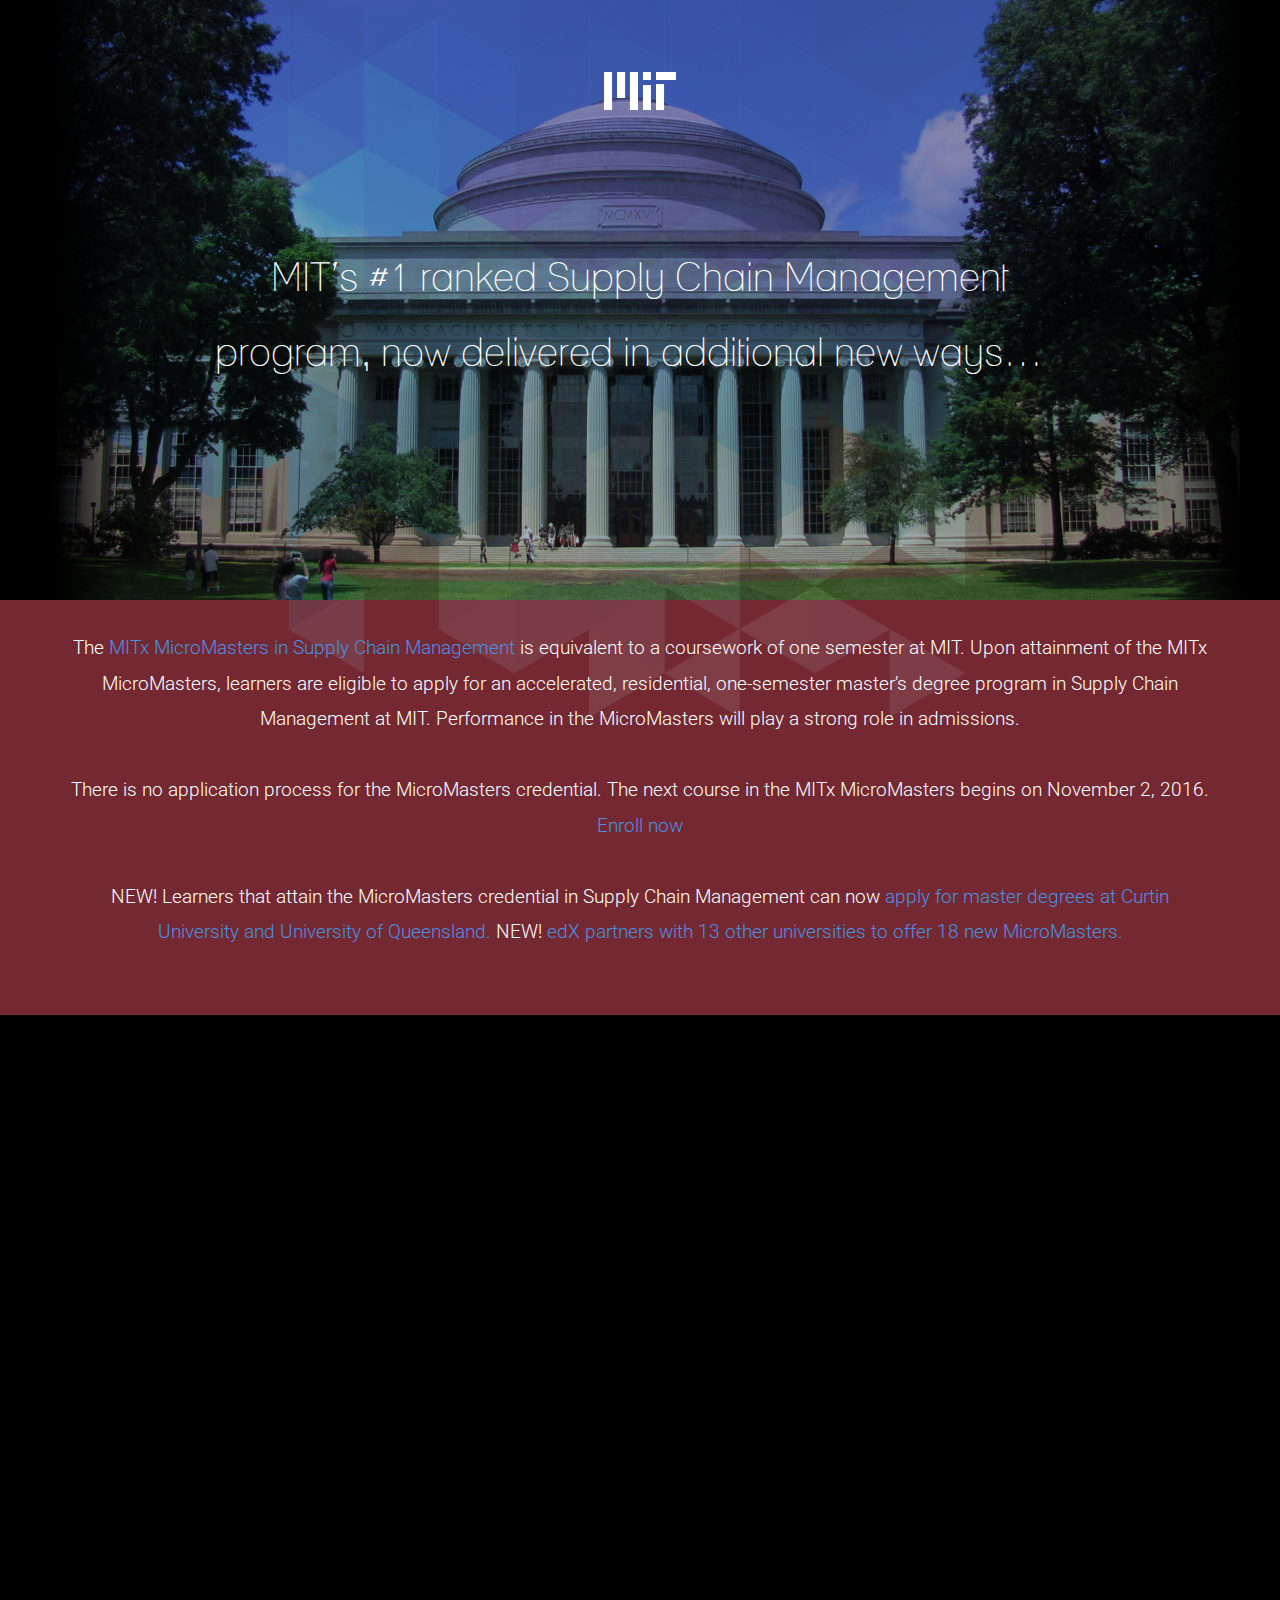
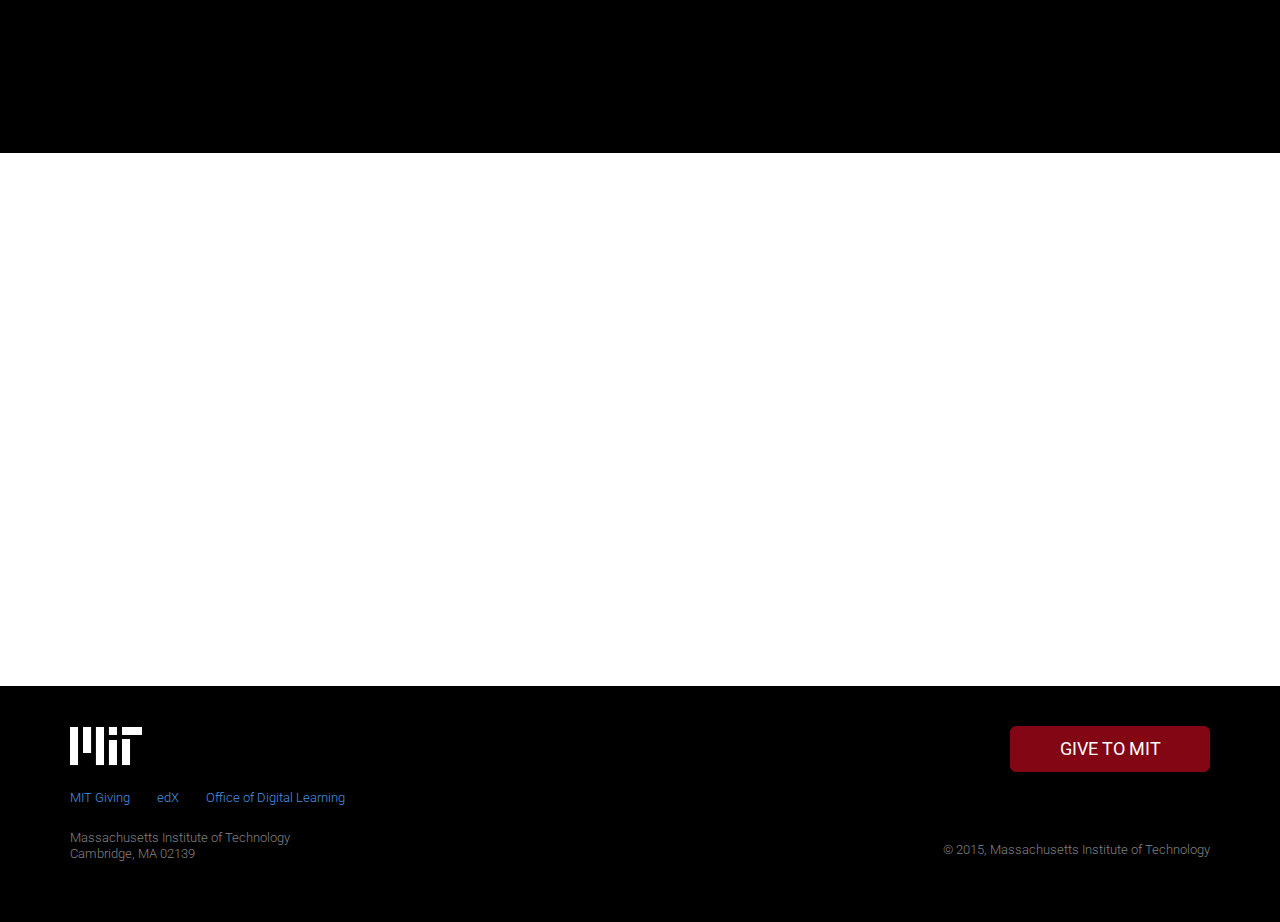
==== index.html @ 5c917008 "update hero text" ====
<!doctype html>
<html lang="en">
<head>
    <meta charset="UTF-8">
    <meta name="description" content="">
    <meta name="keywords" content="">
    <meta name="author" content="">
    <meta name="viewport" content="width=device-width, initial-scale=1, maximum-scale=1">
    <meta name="google-site-verification" content="" />
    <title>MITx MicroMasters Credential</title>
    <link rel="icon" href="images/favicon.ico">
    <link rel="stylesheet" href="css/bootstrap.min.css">
    <link rel="stylesheet" href="assets/elegant-icons/style.css">
    <link rel="stylesheet" href="assets/app-icons/styles.css">
    <!--[if lte IE 7]><script src="lte-ie7.js"></script><![endif]-->
    <link href='http://fonts.googleapis.com/css?family=Roboto:100,300,100italic,400,300italic' rel='stylesheet' type='text/css'>
    <link rel="stylesheet" href="css/animate.min.css">
    <link rel="stylesheet" href="css/styles.css">
    <link rel="stylesheet" href="css/responsive.css">
    <!--[if lt IE 9]>
    <script src="js/html5shiv.js"></script>
    <script src="js/respond.min.js"></script>
    <![endif]-->
    <!-- JQUERY -->
    <script src="http://ajax.googleapis.com/ajax/libs/jquery/1.9.1/jquery.min.js"></script>

    <!-- google analytics -->
    <script>
        (function(i,s,o,g,r,a,m){i['GoogleAnalyticsObject']=r;i[r]=i[r]||function(){
            (i[r].q=i[r].q||[]).push(arguments)},i[r].l=1*new Date();a=s.createElement(o),
                m=s.getElementsByTagName(o)[0];a.async=1;a.src=g;m.parentNode.insertBefore(a,m)
        })(window,document,'script','//www.google-analytics.com/analytics.js','ga');

        ga('create', 'UA-5145472-10', 'auto');
        ga('send', 'pageview');

    </script>

</head>
<body>
<header class="header" data-stellar-background-ratio="0.0" id="home-header">

    <div class="navbar">
        <!--  navbar-fixed-top sticky-navigation -->
        <div class="container">
            <div class="navbar-header">

                <span class="navbar-brand wow fadeIn animated"><img src="images/logo-mit-white.png" alt=""></span>
            </div>

        </div>
    </div>
    <div class="container">
        <div class="row home-contents">
            <div class="col-md-12 col-sm-12">
                <div class="intro-section">
                    <h1 class="intro wow fadeIn animated">MIT’s #1 ranked Supply Chain Management program, now delivered in additional new ways… </h1>

                </div>
            </div>

        </div>

    </div>
</header>
<section class="features sub-text">
    <div class="container">
        <div class="section-header wow fadeIn animated" data-wow-offset="120" data-wow-duration="2.5s">

            <div class="section-description">
                The <a href="https://www.edx.org/micromasters/mitx-supply-chain-management?utm_campaign=mitx&utm_medium=referral&urm_content=mmweb-scm">MITx MicroMasters in Supply Chain Management</a>
                is equivalent to a coursework of one semester at MIT.
                Upon attainment of the MITx MicroMasters, learners are eligible to apply for an accelerated, residential,
                one-semester master’s degree program in Supply Chain Management at MIT. Performance in the MicroMasters
                will play a strong role in admissions.
                <br/> <br/>

                There is no application process for the MicroMasters credential. The next course in the MITx 
                MicroMasters begins on November 2, 2016.
                <a href="https://www.edx.org/course/supply-chain-analytics-mitx-ctl-sc0x?utm_campaign=mitx&utm_medium=partner-marketing&utm_source=referral&utm_content=mmweb-mm-scm">Enroll now</a>
                <br/> <br/>

                NEW! Learners that attain the MicroMasters credential in Supply Chain Management can now 
                <a href="">apply for master degrees at Curtin University and University of Queensland.</a>				

                NEW! <a href="https://www.edx.org/micromasters?utm_campaign=mitx&utm_medium=partner-marketing&utm_source=referral&utm_content=mmweb-mm-scm">edX partners with 13 other universities to offer 18 new MicroMasters.</a>		

              <br/><br/>

           </div>
        </div>

    </div>
</section>

<section class="section-videos">
    <div class="container">
        <div class="section-header wow fadeIn animated" data-wow-offset="120" data-wow-duration="2.5s">

          <div class="row">
              <div class="col-md-6">
                <iframe width="560" height="315" src="https://www.youtube.com/embed/Ars97dAaz4c?rel=0" frameborder="0" allowfullscreen></iframe>
              </div>
              <div class="col-md-6">
                <iframe width="560" height="315" src="https://www.youtube.com/embed/6KONgY0OcTg?rel=0" frameborder="0" allowfullscreen></iframe>
              </div>
            </div>
            <div class="row">
              <div class="col-md-6">
                <iframe width="560" height="315" src="https://www.youtube.com/embed/VGdF6yPPrI8?rel=0" frameborder="0" allowfullscreen></iframe>
              </div>
              <div class="col-md-6">
                <iframe width="560" height="315" src="https://www.youtube.com/embed/sttL4FOtNIo?rel=0" frameborder="0" allowfullscreen></iframe>
              </div>
            </div>
        </div>

    </div>
</section>

<section class="features signup-form" id="features">
    <div class="container">
        <div class="section-header wow fadeIn animated" data-wow-offset="120" data-wow-duration="2.5s">
            <h2 class="dark-text">Interested?</h2>
        </div>
        <div class="row">
            <div class="col-md-6 wow fadeIn animated text-left" data-wow-offset="10" data-wow-duration="1.5s">
                <form class="form-horizontal subscription-form mailchimp">

                    <!-- SUBSCRIPTION SUCCESSFUL OR ERROR MESSAGES -->
                    <h4 class="col-sm-offset-4 subscription-success"></h4>
                    <h4 class="col-sm-offset-4 subscription-error"></h4>

                    <div class="form-group">
                        <label class="col-sm-4 control-label">Name</label>
                        <div class="col-sm-8">
                            <input type="text" class="form-control" id="inputname" name="FNAME">
                        </div>
                    </div>
                    <div class="form-group">
                        <label class="col-sm-4 control-label">Email</label>
                        <div class="col-sm-8">
                            <input type="email" class="form-control" id="inputEmail3" placeholder="">
                        </div>
                    </div>
                    <div class="form-group">
                        <label class="col-sm-4 control-label">Tell us more...</label>
                        <div class="col-sm-8">
                            <div class="radio">
                                <label><input type="radio" name="MMERGE2" value="I am an interested learner" id="learner">
                                    I am an interested learner
                                </label>
                            </div>
                            <div class="radio">
                                <label><input type="radio" name="MMERGE2" value="I represent an interested corporation" id="corporation">
                                    I represent an interested corporation
                                </label>
                            </div>

                            <div class="radio">
                                <label>
                                    <input type="radio" name="MMERGE2" value="I represent an interested university or educational institution" id="university">
                                    I represent an interested university or educational institution
                                </label>
                            </div>
                            <div class="radio">
                                <label>
                                    <input type="radio" name="MMERGE2" value="Other" id="other">
                                    Other
                                </label>
                            </div>

                        </div>
                    </div>


                    <div class="form-group" id="mce-MMERGE4">
                        <label for="inputname" class="col-sm-4 control-label">Comments</label>
                        <div class="col-sm-8">
                            <textarea  class="form-control" name="MMERGE4"  placeholder=""></textarea>
                        </div>
                    </div>

                    <div class="form-group" id="mce-MMERGE3">
                        <label for="inputname" class="col-sm-4 control-label">Institution name</label>
                        <div class="col-sm-8">
                            <input type="text" class="form-control" name="MMERGE3"  placeholder="">
                        </div>
                    </div>




                    <div class="form-group">
                        <div class="col-sm-offset-4 col-sm-8 text-left">
                            <button type="submit" class="btn btn-lg btn-primary">Submit</button>
                        </div>
                    </div>


                </form>


            </div>
            <div class="col-sm-offset-2 col-md-4 left-align wow fadeIn animated text-left" data-wow-offset="10" data-wow-duration="1.5s">

                <p><strong>Questions?</strong><br>
                    Visit our <a href=" http://news.mit.edu/2015/faqs-mit-new-path-masters-degree-micromasters-1007">FAQs</a> to learn more about this program. <br/>
                    If you need additional information, please email <a href="mailto:micromasters-info@mit.edu">micromasters-info@mit.edu</a> <br>or
                    <!-- <a href="https://groups.google.com/forum/#!forum/mit-micromasters" target="_blank">join our forum</a>. -->
                    <a href="https://twitter.com/intent/tweet?button_hashtag=MITLearn" class="twitter-hashtag-button">Tweet #MITLearn</a>
                    <script>!function(d,s,id){var js,fjs=d.getElementsByTagName(s)[0],p=/^http:/.test(d.location)?'http':'https';if(!d.getElementById(id)){js=d.createElement(s);js.id=id;js.src=p+'://platform.twitter.com/widgets.js';fjs.parentNode.insertBefore(js,fjs);}}(document, 'script', 'twitter-wjs');</script>
                </p>

            </div>
        </div>

    </div>
</section>

<footer>
    <div class="container">
        <div class="row">
            <div class="col-md-8"><img src="images/logo-mit-white.png" alt="">
                <div class="footer-links"><a href="https://giving.mit.edu/explore/campus-student-life/digital-learning" target="_blank">MIT Giving</a> <a href="https://www.edx.org/" target="_blank">edX</a> <a href="https://odl.mit.edu/" target="_blank">Office of Digital Learning</a>
                </div>
                <div class="footer-address">
                    Massachusetts Institute of Technology<br> Cambridge, MA 02139
                </div>
            </div>
            <div class="col-md-4 text-right">
                <div class="footer-cta"><a href="https://giving.mit.edu/explore/campus-student-life/digital-learning" target="_blank" class="btn btn-lg btn-primary">GIVE TO MIT</a></div>
                <div class="footer-copy">&copy; 2015, Massachusetts Institute of Technology</div> </div>
        </div>
    </div>
</footer>
<script src="js/bootstrap.min.js"></script>
<script src="js/wow.min.js"></script>
<script src="js/retina.min.js"></script>
<script src="js/jquery.nav.js"></script>
<script src="js/jquery.ajaxchimp.min.js"></script>
<script src="js/custom.js"></script>
</body>
</html>
---- assets/elegant-icons/style.css ----
@font-face {
	font-family: 'ElegantIcons';
	src:url('fonts/ElegantIcons.eot');
	src:url('fonts/ElegantIcons.eot?#iefix') format('embedded-opentype'),
		url('fonts/ElegantIcons.ttf') format('truetype'),
		url('fonts/ElegantIcons.svg#ElegantIcons') format('svg'),
		url('fonts/ElegantIcons.woff') format('woff');
	font-weight: normal;
	font-style: normal;
}

@media screen and (-webkit-min-device-pixel-ratio:0) {
@font-face {
font-family: 'ElegantIcons';
src: url('fonts/ElegantIcons.svg#ElegantIcons') format('svg');

}
}

/* Use the following CSS code if you want to use data attributes for inserting your icons */
[data-icon]:before {
	font-family: 'ElegantIcons';
	content: attr(data-icon);
	speak: none;
	font-weight: normal;
	font-variant: normal;
	text-transform: none;
	line-height: 1;
	-webkit-font-smoothing: antialiased;
	-moz-osx-font-smoothing: grayscale;
}

/* Use the following CSS code if you want to have a class per icon */
/*
Instead of a list of all class selectors,
you can use the generic selector below, but it's slower:
[class*="your-class-prefix"] {
*/
.arrow_up, .arrow_down, .arrow_left, .arrow_right, .arrow_left-up, .arrow_right-up, .arrow_right-down, .arrow_left-down, .arrow-up-down, .arrow_up-down_alt, .arrow_left-right_alt, .arrow_left-right, .arrow_expand_alt2, .arrow_expand_alt, .arrow_condense, .arrow_expand, .arrow_move, .arrow_carrot-up, .arrow_carrot-down, .arrow_carrot-left, .arrow_carrot-right, .arrow_carrot-2up, .arrow_carrot-2down, .arrow_carrot-2left, .arrow_carrot-2right, .arrow_carrot-up_alt2, .arrow_carrot-down_alt2, .arrow_carrot-left_alt2, .arrow_carrot-right_alt2, .arrow_carrot-2up_alt2, .arrow_carrot-2down_alt2, .arrow_carrot-2left_alt2, .arrow_carrot-2right_alt2, .arrow_triangle-up, .arrow_triangle-down, .arrow_triangle-left, .arrow_triangle-right, .arrow_triangle-up_alt2, .arrow_triangle-down_alt2, .arrow_triangle-left_alt2, .arrow_triangle-right_alt2, .arrow_back, .icon_minus-06, .icon_plus, .icon_close, .icon_check, .icon_minus_alt2, .icon_plus_alt2, .icon_close_alt2, .icon_check_alt2, .icon_zoom-out_alt, .icon_zoom-in_alt, .icon_search, .icon_box-empty, .icon_box-selected, .icon_minus-box, .icon_plus-box, .icon_box-checked, .icon_circle-empty, .icon_circle-slelected, .icon_stop_alt2, .icon_stop, .icon_pause_alt2, .icon_pause, .icon_menu, .icon_menu-square_alt2, .icon_menu-circle_alt2, .icon_ul, .icon_ol, .icon_adjust-horiz, .icon_adjust-vert, .icon_document_alt, .icon_documents_alt, .icon_pencil, .icon_pencil-edit_alt, .icon_pencil-edit, .icon_folder-alt, .icon_folder-open_alt, .icon_folder-add_alt, .icon_info_alt, .icon_error-oct_alt, .icon_error-circle_alt, .icon_error-triangle_alt, .icon_question_alt2, .icon_question, .icon_comment_alt, .icon_chat_alt, .icon_vol-mute_alt, .icon_volume-low_alt, .icon_volume-high_alt, .icon_quotations, .icon_quotations_alt2, .icon_clock_alt, .icon_lock_alt, .icon_lock-open_alt, .icon_key_alt, .icon_cloud_alt, .icon_cloud-upload_alt, .icon_cloud-download_alt, .icon_image, .icon_images, .icon_lightbulb_alt, .icon_gift_alt, .icon_house_alt, .icon_genius, .icon_mobile, .icon_tablet, .icon_laptop, .icon_desktop, .icon_camera_alt, .icon_mail_alt, .icon_cone_alt, .icon_ribbon_alt, .icon_bag_alt, .icon_creditcard, .icon_cart_alt, .icon_paperclip, .icon_tag_alt, .icon_tags_alt, .icon_trash_alt, .icon_cursor_alt, .icon_mic_alt, .icon_compass_alt, .icon_pin_alt, .icon_pushpin_alt, .icon_map_alt, .icon_drawer_alt, .icon_toolbox_alt, .icon_book_alt, .icon_calendar, .icon_film, .icon_table, .icon_contacts_alt, .icon_headphones, .icon_lifesaver, .icon_piechart, .icon_refresh, .icon_link_alt, .icon_link, .icon_loading, .icon_blocked, .icon_archive_alt, .icon_heart_alt, .icon_star_alt, .icon_star-half_alt, .icon_star, .icon_star-half, .icon_tools, .icon_tool, .icon_cog, .icon_cogs, .arrow_up_alt, .arrow_down_alt, .arrow_left_alt, .arrow_right_alt, .arrow_left-up_alt, .arrow_right-up_alt, .arrow_right-down_alt, .arrow_left-down_alt, .arrow_condense_alt, .arrow_expand_alt3, .arrow_carrot_up_alt, .arrow_carrot-down_alt, .arrow_carrot-left_alt, .arrow_carrot-right_alt, .arrow_carrot-2up_alt, .arrow_carrot-2dwnn_alt, .arrow_carrot-2left_alt, .arrow_carrot-2right_alt, .arrow_triangle-up_alt, .arrow_triangle-down_alt, .arrow_triangle-left_alt, .arrow_triangle-right_alt, .icon_minus_alt, .icon_plus_alt, .icon_close_alt, .icon_check_alt, .icon_zoom-out, .icon_zoom-in, .icon_stop_alt, .icon_menu-square_alt, .icon_menu-circle_alt, .icon_document, .icon_documents, .icon_pencil_alt, .icon_folder, .icon_folder-open, .icon_folder-add, .icon_folder_upload, .icon_folder_download, .icon_info, .icon_error-circle, .icon_error-oct, .icon_error-triangle, .icon_question_alt, .icon_comment, .icon_chat, .icon_vol-mute, .icon_volume-low, .icon_volume-high, .icon_quotations_alt, .icon_clock, .icon_lock, .icon_lock-open, .icon_key, .icon_cloud, .icon_cloud-upload, .icon_cloud-download, .icon_lightbulb, .icon_gift, .icon_house, .icon_camera, .icon_mail, .icon_cone, .icon_ribbon, .icon_bag, .icon_cart, .icon_tag, .icon_tags, .icon_trash, .icon_cursor, .icon_mic, .icon_compass, .icon_pin, .icon_pushpin, .icon_map, .icon_drawer, .icon_toolbox, .icon_book, .icon_contacts, .icon_archive, .icon_heart, .icon_profile, .icon_group, .icon_grid-2x2, .icon_grid-3x3, .icon_music, .icon_pause_alt, .icon_phone, .icon_upload, .icon_download, .social_facebook, .social_twitter, .social_pinterest, .social_googleplus, .social_tumblr, .social_tumbleupon, .social_wordpress, .social_instagram, .social_dribbble, .social_vimeo, .social_linkedin, .social_rss, .social_deviantart, .social_share, .social_myspace, .social_skype, .social_youtube, .social_picassa, .social_googledrive, .social_flickr, .social_blogger, .social_spotify, .social_delicious, .social_facebook_circle, .social_twitter_circle, .social_pinterest_circle, .social_googleplus_circle, .social_tumblr_circle, .social_stumbleupon_circle, .social_wordpress_circle, .social_instagram_circle, .social_dribbble_circle, .social_vimeo_circle, .social_linkedin_circle, .social_rss_circle, .social_deviantart_circle, .social_share_circle, .social_myspace_circle, .social_skype_circle, .social_youtube_circle, .social_picassa_circle, .social_googledrive_alt2, .social_flickr_circle, .social_blogger_circle, .social_spotify_circle, .social_delicious_circle, .social_facebook_square, .social_twitter_square, .social_pinterest_square, .social_googleplus_square, .social_tumblr_square, .social_stumbleupon_square, .social_wordpress_square, .social_instagram_square, .social_dribbble_square, .social_vimeo_square, .social_linkedin_square, .social_rss_square, .social_deviantart_square, .social_share_square, .social_myspace_square, .social_skype_square, .social_youtube_square, .social_picassa_square, .social_googledrive_square, .social_flickr_square, .social_blogger_square, .social_spotify_square, .social_delicious_square, .icon_printer, .icon_calulator, .icon_building, .icon_floppy, .icon_drive, .icon_search-2, .icon_id, .icon_id-2, .icon_puzzle, .icon_like, .icon_dislike, .icon_mug, .icon_currency, .icon_wallet, .icon_pens, .icon_easel, .icon_flowchart, .icon_datareport, .icon_briefcase, .icon_shield, .icon_percent, .icon_globe, .icon_globe-2, .icon_target, .icon_hourglass, .icon_balance, .icon_rook, .icon_printer-alt, .icon_calculator_alt, .icon_building_alt, .icon_floppy_alt, .icon_drive_alt, .icon_search_alt, .icon_id_alt, .icon_id-2_alt, .icon_puzzle_alt, .icon_like_alt, .icon_dislike_alt, .icon_mug_alt, .icon_currency_alt, .icon_wallet_alt, .icon_pens_alt, .icon_easel_alt, .icon_flowchart_alt, .icon_datareport_alt, .icon_briefcase_alt, .icon_shield_alt, .icon_percent_alt, .icon_globe_alt, .icon_clipboard {
	font-family: 'ElegantIcons';
	speak: none;
	font-style: normal;
	font-weight: normal;
	font-variant: normal;
	text-transform: none;
	line-height: 1;
	-webkit-font-smoothing: antialiased;
}
.arrow_up:before {
	content: "\21";
}
.arrow_down:before {
	content: "\22";
}
.arrow_left:before {
	content: "\23";
}
.arrow_right:before {
	content: "\24";
}
.arrow_left-up:before {
	content: "\25";
}
.arrow_right-up:before {
	content: "\26";
}
.arrow_right-down:before {
	content: "\27";
}
.arrow_left-down:before {
	content: "\28";
}
.arrow-up-down:before {
	content: "\29";
}
.arrow_up-down_alt:before {
	content: "\2a";
}
.arrow_left-right_alt:before {
	content: "\2b";
}
.arrow_left-right:before {
	content: "\2c";
}
.arrow_expand_alt2:before {
	content: "\2d";
}
.arrow_expand_alt:before {
	content: "\2e";
}
.arrow_condense:before {
	content: "\2f";
}
.arrow_expand:before {
	content: "\30";
}
.arrow_move:before {
	content: "\31";
}
.arrow_carrot-up:before {
	content: "\32";
}
.arrow_carrot-down:before {
	content: "\33";
}
.arrow_carrot-left:before {
	content: "\34";
}
.arrow_carrot-right:before {
	content: "\35";
}
.arrow_carrot-2up:before {
	content: "\36";
}
.arrow_carrot-2down:before {
	content: "\37";
}
.arrow_carrot-2left:before {
	content: "\38";
}
.arrow_carrot-2right:before {
	content: "\39";
}
.arrow_carrot-up_alt2:before {
	content: "\3a";
}
.arrow_carrot-down_alt2:before {
	content: "\3b";
}
.arrow_carrot-left_alt2:before {
	content: "\3c";
}
.arrow_carrot-right_alt2:before {
	content: "\3d";
}
.arrow_carrot-2up_alt2:before {
	content: "\3e";
}
.arrow_carrot-2down_alt2:before {
	content: "\3f";
}
.arrow_carrot-2left_alt2:before {
	content: "\40";
}
.arrow_carrot-2right_alt2:before {
	content: "\41";
}
.arrow_triangle-up:before {
	content: "\42";
}
.arrow_triangle-down:before {
	content: "\43";
}
.arrow_triangle-left:before {
	content: "\44";
}
.arrow_triangle-right:before {
	content: "\45";
}
.arrow_triangle-up_alt2:before {
	content: "\46";
}
.arrow_triangle-down_alt2:before {
	content: "\47";
}
.arrow_triangle-left_alt2:before {
	content: "\48";
}
.arrow_triangle-right_alt2:before {
	content: "\49";
}
.arrow_back:before {
	content: "\4a";
}
.icon_minus-06:before {
	content: "\4b";
}
.icon_plus:before {
	content: "\4c";
}
.icon_close:before {
	content: "\4d";
}
.icon_check:before {
	content: "\4e";
}
.icon_minus_alt2:before {
	content: "\4f";
}
.icon_plus_alt2:before {
	content: "\50";
}
.icon_close_alt2:before {
	content: "\51";
}
.icon_check_alt2:before {
	content: "\52";
}
.icon_zoom-out_alt:before {
	content: "\53";
}
.icon_zoom-in_alt:before {
	content: "\54";
}
.icon_search:before {
	content: "\55";
}
.icon_box-empty:before {
	content: "\56";
}
.icon_box-selected:before {
	content: "\57";
}
.icon_minus-box:before {
	content: "\58";
}
.icon_plus-box:before {
	content: "\59";
}
.icon_box-checked:before {
	content: "\5a";
}
.icon_circle-empty:before {
	content: "\5b";
}
.icon_circle-slelected:before {
	content: "\5c";
}
.icon_stop_alt2:before {
	content: "\5d";
}
.icon_stop:before {
	content: "\5e";
}
.icon_pause_alt2:before {
	content: "\5f";
}
.icon_pause:before {
	content: "\60";
}
.icon_menu:before {
	content: "\61";
}
.icon_menu-square_alt2:before {
	content: "\62";
}
.icon_menu-circle_alt2:before {
	content: "\63";
}
.icon_ul:before {
	content: "\64";
}
.icon_ol:before {
	content: "\65";
}
.icon_adjust-horiz:before {
	content: "\66";
}
.icon_adjust-vert:before {
	content: "\67";
}
.icon_document_alt:before {
	content: "\68";
}
.icon_documents_alt:before {
	content: "\69";
}
.icon_pencil:before {
	content: "\6a";
}
.icon_pencil-edit_alt:before {
	content: "\6b";
}
.icon_pencil-edit:before {
	content: "\6c";
}
.icon_folder-alt:before {
	content: "\6d";
}
.icon_folder-open_alt:before {
	content: "\6e";
}
.icon_folder-add_alt:before {
	content: "\6f";
}
.icon_info_alt:before {
	content: "\70";
}
.icon_error-oct_alt:before {
	content: "\71";
}
.icon_error-circle_alt:before {
	content: "\72";
}
.icon_error-triangle_alt:before {
	content: "\73";
}
.icon_question_alt2:before {
	content: "\74";
}
.icon_question:before {
	content: "\75";
}
.icon_comment_alt:before {
	content: "\76";
}
.icon_chat_alt:before {
	content: "\77";
}
.icon_vol-mute_alt:before {
	content: "\78";
}
.icon_volume-low_alt:before {
	content: "\79";
}
.icon_volume-high_alt:before {
	content: "\7a";
}
.icon_quotations:before {
	content: "\7b";
}
.icon_quotations_alt2:before {
	content: "\7c";
}
.icon_clock_alt:before {
	content: "\7d";
}
.icon_lock_alt:before {
	content: "\7e";
}
.icon_lock-open_alt:before {
	content: "\e000";
}
.icon_key_alt:before {
	content: "\e001";
}
.icon_cloud_alt:before {
	content: "\e002";
}
.icon_cloud-upload_alt:before {
	content: "\e003";
}
.icon_cloud-download_alt:before {
	content: "\e004";
}
.icon_image:before {
	content: "\e005";
}
.icon_images:before {
	content: "\e006";
}
.icon_lightbulb_alt:before {
	content: "\e007";
}
.icon_gift_alt:before {
	content: "\e008";
}
.icon_house_alt:before {
	content: "\e009";
}
.icon_genius:before {
	content: "\e00a";
}
.icon_mobile:before {
	content: "\e00b";
}
.icon_tablet:before {
	content: "\e00c";
}
.icon_laptop:before {
	content: "\e00d";
}
.icon_desktop:before {
	content: "\e00e";
}
.icon_camera_alt:before {
	content: "\e00f";
}
.icon_mail_alt:before {
	content: "\e010";
}
.icon_cone_alt:before {
	content: "\e011";
}
.icon_ribbon_alt:before {
	content: "\e012";
}
.icon_bag_alt:before {
	content: "\e013";
}
.icon_creditcard:before {
	content: "\e014";
}
.icon_cart_alt:before {
	content: "\e015";
}
.icon_paperclip:before {
	content: "\e016";
}
.icon_tag_alt:before {
	content: "\e017";
}
.icon_tags_alt:before {
	content: "\e018";
}
.icon_trash_alt:before {
	content: "\e019";
}
.icon_cursor_alt:before {
	content: "\e01a";
}
.icon_mic_alt:before {
	content: "\e01b";
}
.icon_compass_alt:before {
	content: "\e01c";
}
.icon_pin_alt:before {
	content: "\e01d";
}
.icon_pushpin_alt:before {
	content: "\e01e";
}
.icon_map_alt:before {
	content: "\e01f";
}
.icon_drawer_alt:before {
	content: "\e020";
}
.icon_toolbox_alt:before {
	content: "\e021";
}
.icon_book_alt:before {
	content: "\e022";
}
.icon_calendar:before {
	content: "\e023";
}
.icon_film:before {
	content: "\e024";
}
.icon_table:before {
	content: "\e025";
}
.icon_contacts_alt:before {
	content: "\e026";
}
.icon_headphones:before {
	content: "\e027";
}
.icon_lifesaver:before {
	content: "\e028";
}
.icon_piechart:before {
	content: "\e029";
}
.icon_refresh:before {
	content: "\e02a";
}
.icon_link_alt:before {
	content: "\e02b";
}
.icon_link:before {
	content: "\e02c";
}
.icon_loading:before {
	content: "\e02d";
}
.icon_blocked:before {
	content: "\e02e";
}
.icon_archive_alt:before {
	content: "\e02f";
}
.icon_heart_alt:before {
	content: "\e030";
}
.icon_star_alt:before {
	content: "\e031";
}
.icon_star-half_alt:before {
	content: "\e032";
}
.icon_star:before {
	content: "\e033";
}
.icon_star-half:before {
	content: "\e034";
}
.icon_tools:before {
	content: "\e035";
}
.icon_tool:before {
	content: "\e036";
}
.icon_cog:before {
	content: "\e037";
}
.icon_cogs:before {
	content: "\e038";
}
.arrow_up_alt:before {
	content: "\e039";
}
.arrow_down_alt:before {
	content: "\e03a";
}
.arrow_left_alt:before {
	content: "\e03b";
}
.arrow_right_alt:before {
	content: "\e03c";
}
.arrow_left-up_alt:before {
	content: "\e03d";
}
.arrow_right-up_alt:before {
	content: "\e03e";
}
.arrow_right-down_alt:before {
	content: "\e03f";
}
.arrow_left-down_alt:before {
	content: "\e040";
}
.arrow_condense_alt:before {
	content: "\e041";
}
.arrow_expand_alt3:before {
	content: "\e042";
}
.arrow_carrot_up_alt:before {
	content: "\e043";
}
.arrow_carrot-down_alt:before {
	content: "\e044";
}
.arrow_carrot-left_alt:before {
	content: "\e045";
}
.arrow_carrot-right_alt:before {
	content: "\e046";
}
.arrow_carrot-2up_alt:before {
	content: "\e047";
}
.arrow_carrot-2dwnn_alt:before {
	content: "\e048";
}
.arrow_carrot-2left_alt:before {
	content: "\e049";
}
.arrow_carrot-2right_alt:before {
	content: "\e04a";
}
.arrow_triangle-up_alt:before {
	content: "\e04b";
}
.arrow_triangle-down_alt:before {
	content: "\e04c";
}
.arrow_triangle-left_alt:before {
	content: "\e04d";
}
.arrow_triangle-right_alt:before {
	content: "\e04e";
}
.icon_minus_alt:before {
	content: "\e04f";
}
.icon_plus_alt:before {
	content: "\e050";
}
.icon_close_alt:before {
	content: "\e051";
}
.icon_check_alt:before {
	content: "\e052";
}
.icon_zoom-out:before {
	content: "\e053";
}
.icon_zoom-in:before {
	content: "\e054";
}
.icon_stop_alt:before {
	content: "\e055";
}
.icon_menu-square_alt:before {
	content: "\e056";
}
.icon_menu-circle_alt:before {
	content: "\e057";
}
.icon_document:before {
	content: "\e058";
}
.icon_documents:before {
	content: "\e059";
}
.icon_pencil_alt:before {
	content: "\e05a";
}
.icon_folder:before {
	content: "\e05b";
}
.icon_folder-open:before {
	content: "\e05c";
}
.icon_folder-add:before {
	content: "\e05d";
}
.icon_folder_upload:before {
	content: "\e05e";
}
.icon_folder_download:before {
	content: "\e05f";
}
.icon_info:before {
	content: "\e060";
}
.icon_error-circle:before {
	content: "\e061";
}
.icon_error-oct:before {
	content: "\e062";
}
.icon_error-triangle:before {
	content: "\e063";
}
.icon_question_alt:before {
	content: "\e064";
}
.icon_comment:before {
	content: "\e065";
}
.icon_chat:before {
	content: "\e066";
}
.icon_vol-mute:before {
	content: "\e067";
}
.icon_volume-low:before {
	content: "\e068";
}
.icon_volume-high:before {
	content: "\e069";
}
.icon_quotations_alt:before {
	content: "\e06a";
}
.icon_clock:before {
	content: "\e06b";
}
.icon_lock:before {
	content: "\e06c";
}
.icon_lock-open:before {
	content: "\e06d";
}
.icon_key:before {
	content: "\e06e";
}
.icon_cloud:before {
	content: "\e06f";
}
.icon_cloud-upload:before {
	content: "\e070";
}
.icon_cloud-download:before {
	content: "\e071";
}
.icon_lightbulb:before {
	content: "\e072";
}
.icon_gift:before {
	content: "\e073";
}
.icon_house:before {
	content: "\e074";
}
.icon_camera:before {
	content: "\e075";
}
.icon_mail:before {
	content: "\e076";
}
.icon_cone:before {
	content: "\e077";
}
.icon_ribbon:before {
	content: "\e078";
}
.icon_bag:before {
	content: "\e079";
}
.icon_cart:before {
	content: "\e07a";
}
.icon_tag:before {
	content: "\e07b";
}
.icon_tags:before {
	content: "\e07c";
}
.icon_trash:before {
	content: "\e07d";
}
.icon_cursor:before {
	content: "\e07e";
}
.icon_mic:before {
	content: "\e07f";
}
.icon_compass:before {
	content: "\e080";
}
.icon_pin:before {
	content: "\e081";
}
.icon_pushpin:before {
	content: "\e082";
}
.icon_map:before {
	content: "\e083";
}
.icon_drawer:before {
	content: "\e084";
}
.icon_toolbox:before {
	content: "\e085";
}
.icon_book:before {
	content: "\e086";
}
.icon_contacts:before {
	content: "\e087";
}
.icon_archive:before {
	content: "\e088";
}
.icon_heart:before {
	content: "\e089";
}
.icon_profile:before {
	content: "\e08a";
}
.icon_group:before {
	content: "\e08b";
}
.icon_grid-2x2:before {
	content: "\e08c";
}
.icon_grid-3x3:before {
	content: "\e08d";
}
.icon_music:before {
	content: "\e08e";
}
.icon_pause_alt:before {
	content: "\e08f";
}
.icon_phone:before {
	content: "\e090";
}
.icon_upload:before {
	content: "\e091";
}
.icon_download:before {
	content: "\e092";
}
.social_facebook:before {
	content: "\e093";
}
.social_twitter:before {
	content: "\e094";
}
.social_pinterest:before {
	content: "\e095";
}
.social_googleplus:before {
	content: "\e096";
}
.social_tumblr:before {
	content: "\e097";
}
.social_tumbleupon:before {
	content: "\e098";
}
.social_wordpress:before {
	content: "\e099";
}
.social_instagram:before {
	content: "\e09a";
}
.social_dribbble:before {
	content: "\e09b";
}
.social_vimeo:before {
	content: "\e09c";
}
.social_linkedin:before {
	content: "\e09d";
}
.social_rss:before {
	content: "\e09e";
}
.social_deviantart:before {
	content: "\e09f";
}
.social_share:before {
	content: "\e0a0";
}
.social_myspace:before {
	content: "\e0a1";
}
.social_skype:before {
	content: "\e0a2";
}
.social_youtube:before {
	content: "\e0a3";
}
.social_picassa:before {
	content: "\e0a4";
}
.social_googledrive:before {
	content: "\e0a5";
}
.social_flickr:before {
	content: "\e0a6";
}
.social_blogger:before {
	content: "\e0a7";
}
.social_spotify:before {
	content: "\e0a8";
}
.social_delicious:before {
	content: "\e0a9";
}
.social_facebook_circle:before {
	content: "\e0aa";
}
.social_twitter_circle:before {
	content: "\e0ab";
}
.social_pinterest_circle:before {
	content: "\e0ac";
}
.social_googleplus_circle:before {
	content: "\e0ad";
}
.social_tumblr_circle:before {
	content: "\e0ae";
}
.social_stumbleupon_circle:before {
	content: "\e0af";
}
.social_wordpress_circle:before {
	content: "\e0b0";
}
.social_instagram_circle:before {
	content: "\e0b1";
}
.social_dribbble_circle:before {
	content: "\e0b2";
}
.social_vimeo_circle:before {
	content: "\e0b3";
}
.social_linkedin_circle:before {
	content: "\e0b4";
}
.social_rss_circle:before {
	content: "\e0b5";
}
.social_deviantart_circle:before {
	content: "\e0b6";
}
.social_share_circle:before {
	content: "\e0b7";
}
.social_myspace_circle:before {
	content: "\e0b8";
}
.social_skype_circle:before {
	content: "\e0b9";
}
.social_youtube_circle:before {
	content: "\e0ba";
}
.social_picassa_circle:before {
	content: "\e0bb";
}
.social_googledrive_alt2:before {
	content: "\e0bc";
}
.social_flickr_circle:before {
	content: "\e0bd";
}
.social_blogger_circle:before {
	content: "\e0be";
}
.social_spotify_circle:before {
	content: "\e0bf";
}
.social_delicious_circle:before {
	content: "\e0c0";
}
.social_facebook_square:before {
	content: "\e0c1";
}
.social_twitter_square:before {
	content: "\e0c2";
}
.social_pinterest_square:before {
	content: "\e0c3";
}
.social_googleplus_square:before {
	content: "\e0c4";
}
.social_tumblr_square:before {
	content: "\e0c5";
}
.social_stumbleupon_square:before {
	content: "\e0c6";
}
.social_wordpress_square:before {
	content: "\e0c7";
}
.social_instagram_square:before {
	content: "\e0c8";
}
.social_dribbble_square:before {
	content: "\e0c9";
}
.social_vimeo_square:before {
	content: "\e0ca";
}
.social_linkedin_square:before {
	content: "\e0cb";
}
.social_rss_square:before {
	content: "\e0cc";
}
.social_deviantart_square:before {
	content: "\e0cd";
}
.social_share_square:before {
	content: "\e0ce";
}
.social_myspace_square:before {
	content: "\e0cf";
}
.social_skype_square:before {
	content: "\e0d0";
}
.social_youtube_square:before {
	content: "\e0d1";
}
.social_picassa_square:before {
	content: "\e0d2";
}
.social_googledrive_square:before {
	content: "\e0d3";
}
.social_flickr_square:before {
	content: "\e0d4";
}
.social_blogger_square:before {
	content: "\e0d5";
}
.social_spotify_square:before {
	content: "\e0d6";
}
.social_delicious_square:before {
	content: "\e0d7";
}
.icon_printer:before {
	content: "\e103";
}
.icon_calulator:before {
	content: "\e0ee";
}
.icon_building:before {
	content: "\e0ef";
}
.icon_floppy:before {
	content: "\e0e8";
}
.icon_drive:before {
	content: "\e0ea";
}
.icon_search-2:before {
	content: "\e101";
}
.icon_id:before {
	content: "\e107";
}
.icon_id-2:before {
	content: "\e108";
}
.icon_puzzle:before {
	content: "\e102";
}
.icon_like:before {
	content: "\e106";
}
.icon_dislike:before {
	content: "\e0eb";
}
.icon_mug:before {
	content: "\e105";
}
.icon_currency:before {
	content: "\e0ed";
}
.icon_wallet:before {
	content: "\e100";
}
.icon_pens:before {
	content: "\e104";
}
.icon_easel:before {
	content: "\e0e9";
}
.icon_flowchart:before {
	content: "\e109";
}
.icon_datareport:before {
	content: "\e0ec";
}
.icon_briefcase:before {
	content: "\e0fe";
}
.icon_shield:before {
	content: "\e0f6";
}
.icon_percent:before {
	content: "\e0fb";
}
.icon_globe:before {
	content: "\e0e2";
}
.icon_globe-2:before {
	content: "\e0e3";
}
.icon_target:before {
	content: "\e0f5";
}
.icon_hourglass:before {
	content: "\e0e1";
}
.icon_balance:before {
	content: "\e0ff";
}
.icon_rook:before {
	content: "\e0f8";
}
.icon_printer-alt:before {
	content: "\e0fa";
}
.icon_calculator_alt:before {
	content: "\e0e7";
}
.icon_building_alt:before {
	content: "\e0fd";
}
.icon_floppy_alt:before {
	content: "\e0e4";
}
.icon_drive_alt:before {
	content: "\e0e5";
}
.icon_search_alt:before {
	content: "\e0f7";
}
.icon_id_alt:before {
	content: "\e0e0";
}
.icon_id-2_alt:before {
	content: "\e0fc";
}
.icon_puzzle_alt:before {
	content: "\e0f9";
}
.icon_like_alt:before {
	content: "\e0dd";
}
.icon_dislike_alt:before {
	content: "\e0f1";
}
.icon_mug_alt:before {
	content: "\e0dc";
}
.icon_currency_alt:before {
	content: "\e0f3";
}
.icon_wallet_alt:before {
	content: "\e0d8";
}
.icon_pens_alt:before {
	content: "\e0db";
}
.icon_easel_alt:before {
	content: "\e0f0";
}
.icon_flowchart_alt:before {
	content: "\e0df";
}
.icon_datareport_alt:before {
	content: "\e0f2";
}
.icon_briefcase_alt:before {
	content: "\e0f4";
}
.icon_shield_alt:before {
	content: "\e0d9";
}
.icon_percent_alt:before {
	content: "\e0da";
}
.icon_globe_alt:before {
	content: "\e0de";
}
.icon_clipboard:before {
	content: "\e0e6";
}


	.glyph {
		float: left;
		text-align: center;
		padding: .75em;
		margin: .4em 1.5em .75em 0;
		width: 6em;
text-shadow: none;
	}
        .glyph_big {
        font-size: 128px;
        color: #59c5dc;
        float: left;
        margin-right: 20px;
        }

        .glyph div { padding-bottom: 10px;}

	.glyph input {
		font-family: consolas, monospace;
		font-size: 12px;
		width: 100%;
		text-align: center;
		border: 0;
		-webkit-box-shadow: 0 0 0 1px #ccc;
		        box-shadow: 0 0 0 1px #ccc;
		padding: .2em;
                -moz-border-radius: 5px;
                -webkit-border-radius: 5px;
	}
	.centered {
		margin-left: auto;
		margin-right: auto;
	}
	.glyph .fs1 {
		font-size: 2em;
	}
---- assets/app-icons/styles.css ----
@charset "UTF-8";

@font-face {
  font-family: "app-icons";
  src:url("fonts/app-icons.eot");
  src:url("fonts/app-icons.eot?#iefix") format("embedded-opentype"),
    url("fonts/app-icons.woff") format("woff"),
    url("fonts/app-icons.ttf") format("truetype"),
    url("fonts/app-icons.svg#app-icons") format("svg");
  font-weight: normal;
  font-style: normal;

}




[data-icon]:before {
  font-family: "app-icons" !important;
  content: attr(data-icon);
  font-style: normal !important;
  font-weight: normal !important;
  font-variant: normal !important;
  text-transform: none !important;
  speak: none;
  line-height: 1;
  -webkit-font-smoothing: antialiased;
  -moz-osx-font-smoothing: grayscale;
}

[class^="icon-"]:before,
[class*=" icon-"]:before {
  font-family: "app-icons" !important;
  font-style: normal !important;
  font-weight: normal !important;
  font-variant: normal !important;
  text-transform: none !important;
  speak: none;
  line-height: 1;
  -webkit-font-smoothing: antialiased;
  -moz-osx-font-smoothing: grayscale;
}

.icon-app-store:before {
  content: "\e000";
}
.icon-ionicons:before {
  content: "\e000";
}
.icon-google-play:before {
  content: "\e001";
}
.icon-app-download:before {
  content: "\e002";
}
.icon-ionicons-2:before {
  content: "\e002";
}
---- css/styles.css ----
html {
    font-size: 100%;
}

body {
    background: #ffffff;
    font-family: 'Roboto', sans-serif;
    font-size: 16px;
    font-weight: 300;
    color: #313131;
    line-height: 28px;
    text-align: center;
    overflow-x: hidden !important;
    margin: auto !important;
}


/* Internet Explorer 10 in Windows 8 and Windows Phone 8 Bug fix */

@-webkit-viewport {
    width: device-width;
}

@-moz-viewport {
    width: device-width;
}

@-ms-viewport {
    width: device-width;
}

@-o-viewport {
    width: device-width;
}

@viewport {
    width: device-width;
}

a {
    -webkit-transition: all ease 0.25s;
            transition: all ease 0.25s;
    color:#4A90E2;
}

a:hover {
    text-decoration: none;
}

.btn:focus,
.btn:active {
    outline: inherit;
}


/* Other fixes*/

*,
*:before,
*:after {
    -webkit-box-sizing: border-box;
    -moz-box-sizing: border-box;
            box-sizing: border-box;
}

ul,
ol {
    padding-left: 0 !important;
}

li {
    list-style: none;
}


/*---------------------------------------
   Typography
-----------------------------------------*/

/* FONT FACE LOADER */
@font-face {
    font-family: 'Lane';
    src: url('../fonts/lanenar_Lane.eot');
    src: url('../fonts/lanenar_Lane.eot?#iefix') format('embedded-opentype'), url('../fonts/lanenar_Lane.woff') format('woff'), url('../fonts/lanenar_Lane.ttf') format('truetype'), url('../fonts/lanenar_Lane.svg#Lane') format('svg');
    font-weight: normal;
    font-style: normal;
}

@media screen and (-webkit-min-device-pixel-ratio: 0) {

    @font-face {
        font-family: 'Lane';
        src: url('../fonts/lanenar_Lane.svg#Lane') format('svg');
    }
}

/* HEADINGS */

h1,
h2 {
    font-family: 'Lane', sans-serif;
    font-weight: normal;
}

h1 {
    font-size: 3.75rem;
    line-height: 4.688rem;
}

h2 {
    font-size: 3.125rem;
    line-height: 1.1em;
}

h3 {
    font-size: 24px;
    line-height: 38px;
    font-weight: 300;
}

h4 {
    font-size: 20px;
    line-height: 30px;
    font-weight: 300;
}

h5 {
    font-size: 18px;
    font-weight: 300;
}

/*---------------------------------------
   CUSTOM BUTTON
-----------------------------------------*/

.btn-primary {
    background:transparent !important;
    border:1px solid #A7002E !important;
    color:#A7002E;
    margin:0;
}

.btn-primary:hover, .btn-primary:focus {
    color:#fff;
    background:#A7002E !important;
}

.btn-primary:active {
    color:#fff;
    background:#7C0021 !important;
}

/*---------------------------------------
   SECTIONS
-----------------------------------------*/

.section-header {
    padding-bottom: 30px;
}

.section-header h2 {
    margin-bottom: 20px;
}

.section-header .section-description {
    display: inline-block;
    position: relative;
    text-align: center;
}

#home-header {
    background: #000 url(../images/launch-photo-1.png) no-repeat center top fixed;
    /* -webkit-background-size: cover;
            background-size: cover; */
    min-height:600px;
}

header .color-overlay {
    min-height: 900px;
}

header .full-screen {
    width: 100%;
    height: 100px;
}

.navbar-header {
    margin:0 auto;
    text-align: center;
    width:100%;
}

.navbar-brand {
    float:none;
    display:block;
    height:auto;
    margin:70px auto 0 auto !important;
    padding:0;
    text-align: center !important;
}


/* TOP BAR WITH NAVIGATION */


header .only-logo .navbar {
    background: none;
    padding: 60px;
}

header .only-logo .navbar .navbar-header {
    float: none;
}

/* INTRO */

header .home-contents {
}

#home-header .intro-section {
    text-align: center;
    padding:0;
}

#home-header .intro-section .standard-button {
    margin: 0;
    border:1px solid #fff !important;
}

#home-header .intro-section .intro {
    color: #ffffff;
    margin:110px auto 0 auto;
    width:76%;
}

#home-header .intro-section h1 {
    font-size:2.5em;
}

#home-header .intro-section h5 {
    color: #ffffff;
    line-height: 1.8em;
    font-size:1.3em;
    font-weight: 300;
    max-width:320px;
    margin-bottom:60px;
}

#home-header .intro-section .buttons {
    margin-top: 35px;
}

.signup-form {
    padding:24px 0 40px 0;
}

.signup-form .control-label {
    padding-right:0;
}

.checkbox-set {
    text-align: left;
    margin-top:5px !important;
    line-height: 1.4em
}

.checkbox-set label {
    padding:0 0 8px 0 !important;
    display: inline-block;
}

.sub-text {
    padding-top: 30px;
    padding-bottom: 30px;
    background: #742932 url(../images/bar-bg.png) center 0 no-repeat;
}

.sub-text .section-header {
    padding-bottom: 0px;
}

.sub-text .section-description {
    color:#fff;
    font-size:1.2em;
    line-height:1.85em;
    font-weight:300;
}

.sub-text .side-image {
    margin: auto;
    margin-bottom: 80px;
}

.side-image img {
        width:100%;
}

h4.subscription-error {
    display:none;
    font-weight:700;
    color:#fff;
    font-size:.9em;
    background:#742932;
    padding:14px;
    -webkit-border-radius:4px;
    -moz-border-radius:4px;
    -ms-border-radius:4px;
    -o-border-radius:4px;
    border-radius:4px;
}

.subscription-error i {
    color:#fff;
    text-align: center;
    margin:0 auto -14px 0;
    display:block;
    font-size:24px;
}

.icon_check_alt2 {
    color:#fff;
    text-align: center;
    margin:0 auto -14px 0;
    display:block;
    font-size:24px;
}

h4.subscription-success {
    display:none;
    font-weight:700;
    color:#fff;
    font-size:.9em;
    background:#417505;
    padding:14px;
    -webkit-border-radius:4px;
    -moz-border-radius:4px;
    -ms-border-radius:4px;
    -o-border-radius:4px;
    border-radius:4px;
}

/* vidoes section */

.section-videos {
    background:#000;
    padding:40px 0 20px 0;
}
/*---------------------------------------
   SECTION:  FOOTER
-----------------------------------------*/
footer {
    background:#000;
    padding:40px 0 60px 0;
    text-align: left;
    color:#808080;
    font-size:.83em;
    line-height: 1.2em
}

.footer-links {
    margin:24px 0;
}

.footer-links a {
    display:inline-block;
    margin:0 24px 0 0;
}

.footer-cta {
    padding:0 0 70px 0;
}

.footer-cta .btn-primary {
    background:#830615 !important;
    border-color:#830615 !important;
    color:#fff;
    min-width:200px;
}

.footer-cta .btn-primary:hover {
    background:transparent !important;
    border-color:#830615 !important;
    color:#fff;
}

.footer-cta .btn-primary:active {
    background:#D0021B !important;
    border-color:#830615 !important;
    color:#fff;
}


/* TINTUP */

.tintup {
    padding-top: 10px;
    padding-bottom: 10px;
    background: #333 url(../images/bar-bg.png) center 0 no-repeat;
    color:#fff;
}

.today {
    border: 1px solid #A7002E !important;
    padding: 10px 16px;
    border-radius: 6px;
}
---- css/responsive.css ----
/* --------------------------------------
=========================================
RESPONSIVE FIXES
=========================================
-----------------------------------------*/
 

 @media (max-width: 1024px) {

    .animated {
        -webkit-transform: translateZ(0);
    }

    
}

@media (min-width: 768px) and (max-width: 1024px) {
       .navbar-header {
        margin:0 auto !important;
    } 

    
}

@media (max-width: 768px) {
 
    .navbar-header {
        margin:0 auto !important;
    }

    #home-header .intro-section .intro {
        font-size:2.2em;
        margin-top:50px;
        width:90%;
    }

    footer{
        text-align: center;
    }

    footer img {
        text-align: center;
        width:72px;
        height:40px;
        margin-bottom:10px;
    }

    .footer-links a {
        margin-bottom:5px;
    }

    .footer-cta {
        margin:24px auto 0 auto;
        text-align: center;
    }

    .footer-copy {
        text-align: center;
    }
    
    
}

@media (max-width: 480px) {
 
    
     html {
        font-size: 60.5%;
    }

    .navbar-header {
        margin:0 auto !important;
    }
    header .navbar-brand {
        width:100%;
    }

    header .navbar-brand img {
        width:72px;
        height:40px;
    }

    #home-header .intro-section .intro {
        font-size:1.9em;
        margin-top:50px;
        width:90%;
    }

    footer{
        text-align: center;
    }

    footer img {
        text-align: center;
        width:72px;
        height:40px;
        margin-bottom:10px;
    }

    .footer-links a {
        margin-bottom:5px;
    }

    .footer-cta {
        margin:24px auto 0 auto;
        text-align: center;
    }

    .footer-copy {
        text-align: center;
    }
    
}

@media (max-width: 320px) {
 
    
    html {
        font-size: 60.5%;
    }

    .navbar-header {
        margin:0 auto !important;
    }
    header .navbar-brand {
        width:100%;
    }

    header .navbar-brand img {
        width:72px;
        height:40px;
    }

    #home-header .intro-section .intro {
        font-size:1.6em;
        margin-top:50px;
        width:90%;
    }

    footer{
        text-align: center;
    }

    footer img {
        text-align: center;
        width:72px;
        height:40px;
        margin-bottom:10px;
    }

    .footer-links a {
        margin-bottom:5px;
    }

    .footer-cta {
        margin:24px auto 0 auto;
        text-align: center;
    }

    .footer-copy {
        text-align: center;
    }
}

@media (min-width: 666px) and (max-width: 736px) {
    .navbar-header {
        margin:0 auto !important;
    }

    #home-header .intro-section .intro {
        font-size:2.2em;
        margin-top:50px;
        line-height: 1.4em;
        width:90%;
    }
}

@media (min-width: 320px) and (max-width: 640px) and  (orientation: landscape) {

     html {
        font-size: 60.5%;
    }

    .navbar-header {
        margin:0 auto !important;
    }

    header .navbar-brand {
        width:100%;
    }

    header .navbar-brand img {
        width:72px;
        height:40px;
    }

    #home-header .intro-section .intro {
        font-size:1.9em;
        margin-top:50px;
        width:90%;
    }

    footer{
        text-align: center;
    }

    footer img {
        text-align: center;
        width:72px;
        height:40px;
        margin-bottom:10px;
    }

    .footer-links a {
        margin-bottom:5px;
    }

    .footer-cta {
        margin:24px auto 0 auto;
        text-align: center;
    }

    .footer-copy {
        text-align: center;
    }

    
}
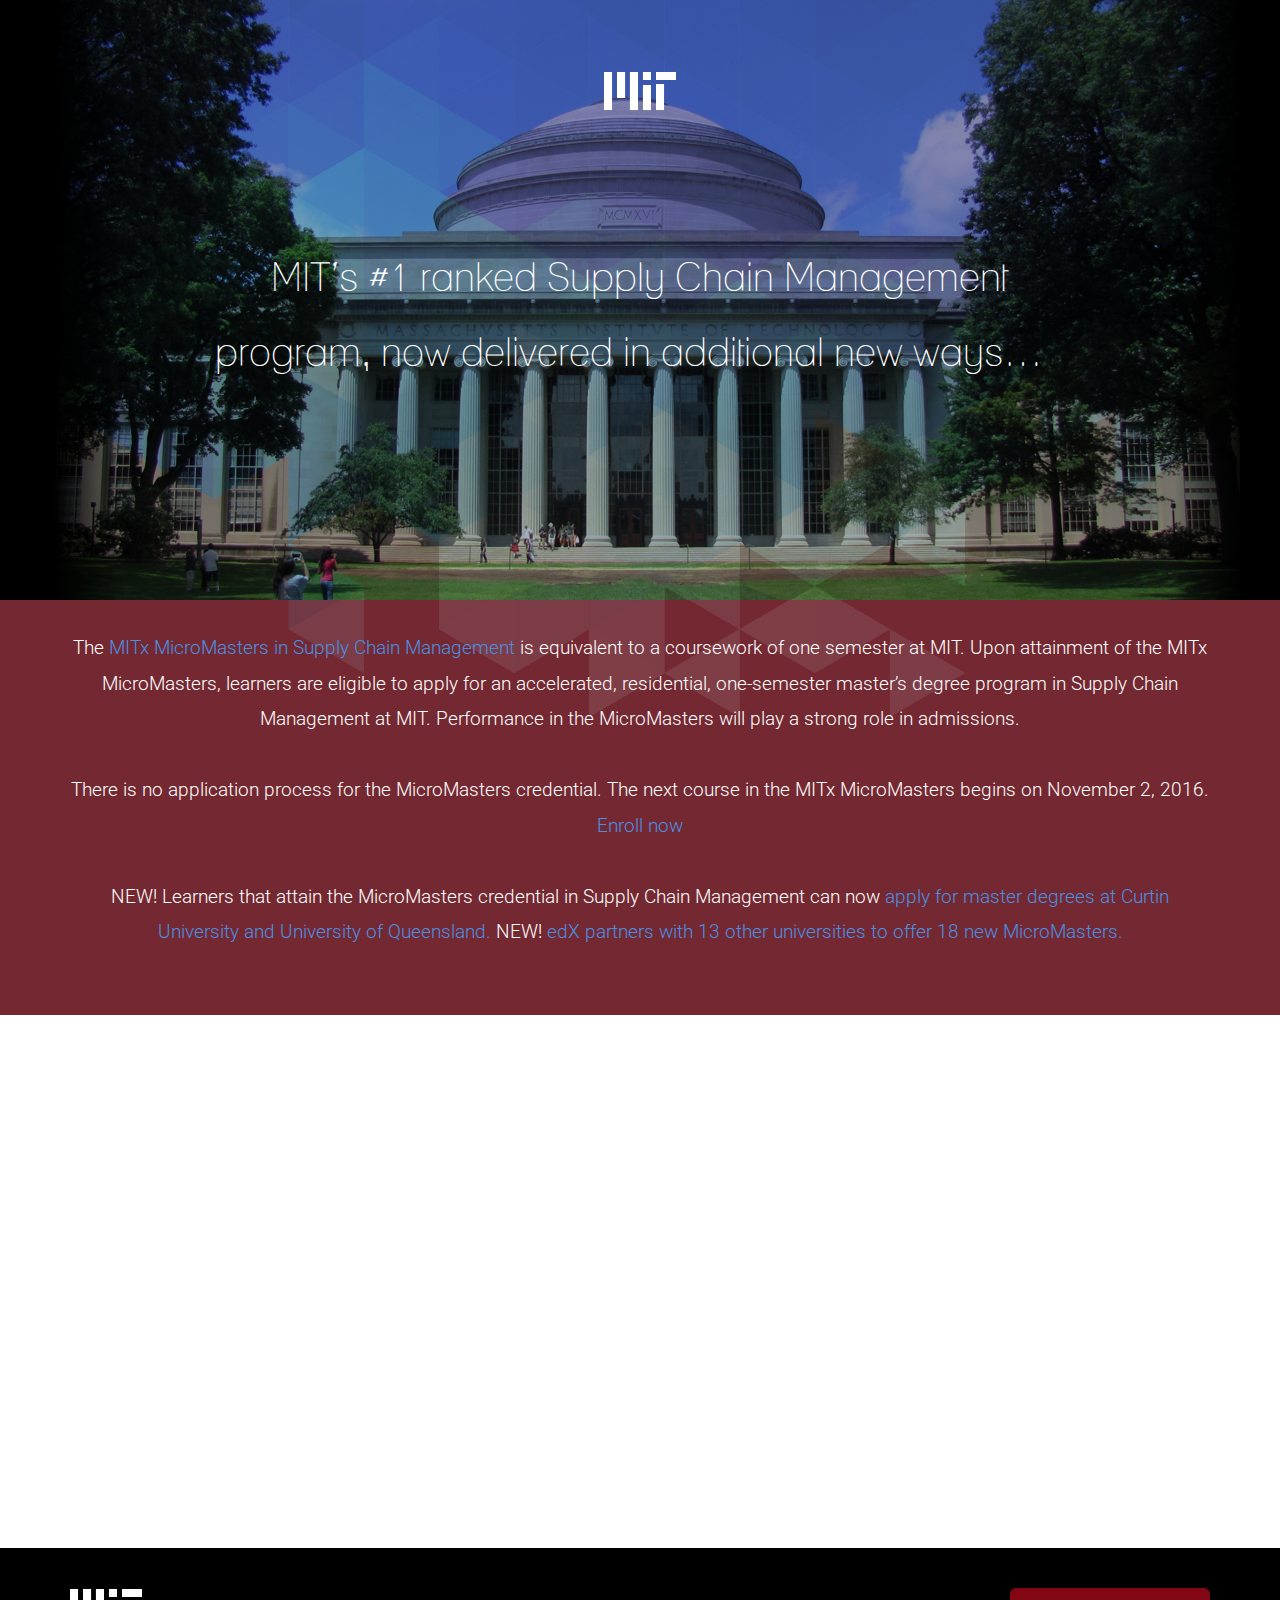
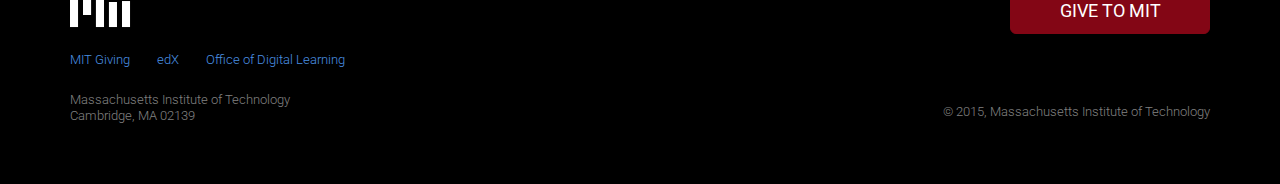
==== commit 6e0e0763: "remove videos" ====
--- a/index.html
+++ b/index.html
@@ -93,31 +93,6 @@
     </div>
 </section>
 
-<section class="section-videos">
-    <div class="container">
-        <div class="section-header wow fadeIn animated" data-wow-offset="120" data-wow-duration="2.5s">
-
-          <div class="row">
-              <div class="col-md-6">
-                <iframe width="560" height="315" src="https://www.youtube.com/embed/Ars97dAaz4c?rel=0" frameborder="0" allowfullscreen></iframe>
-              </div>
-              <div class="col-md-6">
-                <iframe width="560" height="315" src="https://www.youtube.com/embed/6KONgY0OcTg?rel=0" frameborder="0" allowfullscreen></iframe>
-              </div>
-            </div>
-            <div class="row">
-              <div class="col-md-6">
-                <iframe width="560" height="315" src="https://www.youtube.com/embed/VGdF6yPPrI8?rel=0" frameborder="0" allowfullscreen></iframe>
-              </div>
-              <div class="col-md-6">
-                <iframe width="560" height="315" src="https://www.youtube.com/embed/sttL4FOtNIo?rel=0" frameborder="0" allowfullscreen></iframe>
-              </div>
-            </div>
-        </div>
-
-    </div>
-</section>
-
 <section class="features signup-form" id="features">
     <div class="container">
         <div class="section-header wow fadeIn animated" data-wow-offset="120" data-wow-duration="2.5s">
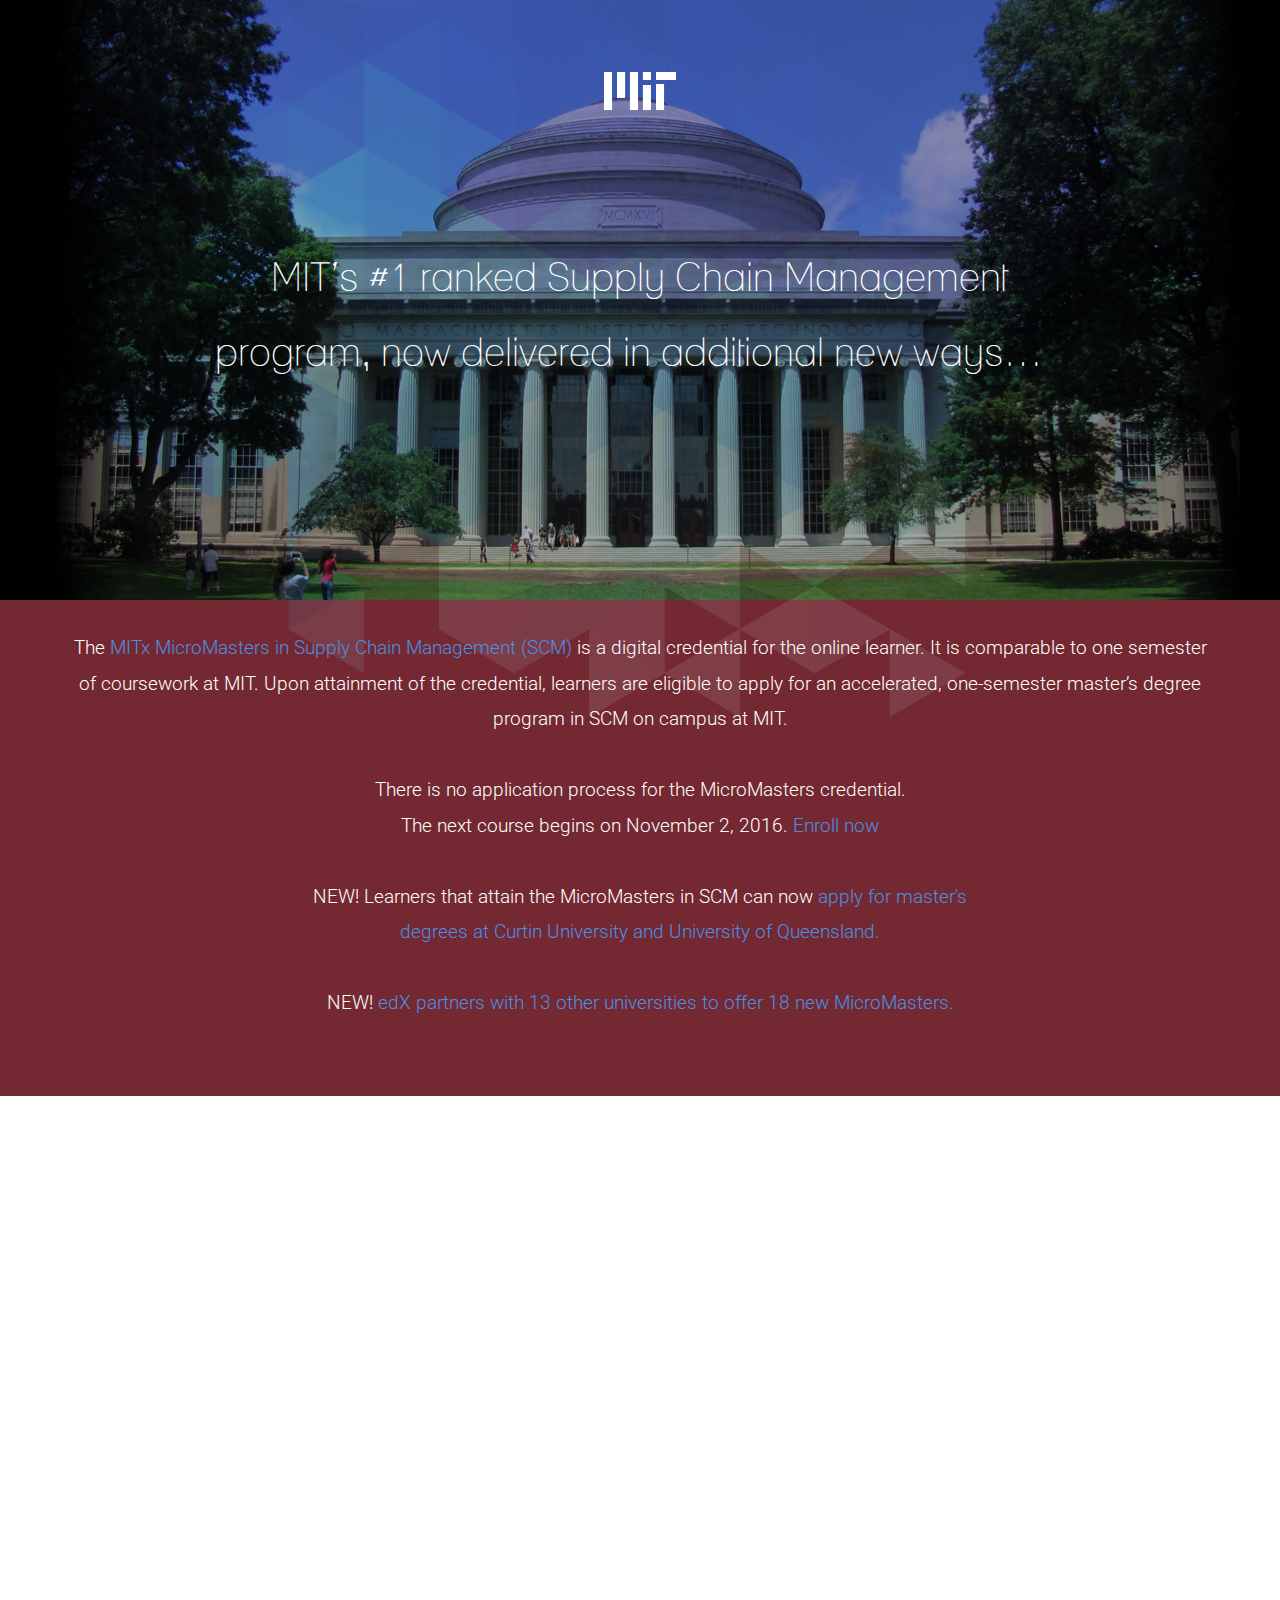
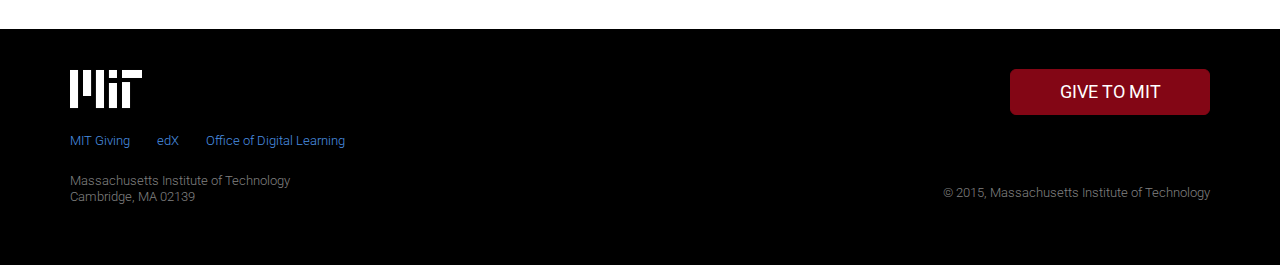
==== commit f4434aa9: "updated intro paragraph" ====
--- a/index.html
+++ b/index.html
@@ -68,25 +68,27 @@
         <div class="section-header wow fadeIn animated" data-wow-offset="120" data-wow-duration="2.5s">
 
             <div class="section-description">
-                The <a href="https://www.edx.org/micromasters/mitx-supply-chain-management?utm_campaign=mitx&utm_medium=referral&urm_content=mmweb-scm">MITx MicroMasters in Supply Chain Management</a>
-                is equivalent to a coursework of one semester at MIT.
-                Upon attainment of the MITx MicroMasters, learners are eligible to apply for an accelerated, residential,
-                one-semester master’s degree program in Supply Chain Management at MIT. Performance in the MicroMasters
-                will play a strong role in admissions.
+                The <a href="https://www.edx.org/micromasters/mitx-supply-chain-management?utm_campaign=mitx&utm_medium=referral&urm_content=mmweb-scm">MITx MicroMasters in Supply Chain Management (SCM)</a>
+                is a digital credential for the online learner. It is comparable to one semester of coursework at MIT. 
+                Upon attainment of the credential, learners are eligible to apply for an accelerated, one-semester 
+                master’s degree program in SCM on campus at MIT. 
                 <br/> <br/>
 
-                There is no application process for the MicroMasters credential. The next course in the MITx 
-                MicroMasters begins on November 2, 2016.
+                There is no application process for the MicroMasters credential. 
+                <br/>
+                The next course begins on November 2, 2016.
                 <a href="https://www.edx.org/course/supply-chain-analytics-mitx-ctl-sc0x?utm_campaign=mitx&utm_medium=partner-marketing&utm_source=referral&utm_content=mmweb-mm-scm">Enroll now</a>
                 <br/> <br/>
 
-                NEW! Learners that attain the MicroMasters credential in Supply Chain Management can now 
-                <a href="">apply for master degrees at Curtin University and University of Queensland.</a>				
+                <p style="margin-left: 230px; margin-right: 230px;">
+                NEW! Learners that attain the MicroMasters in SCM can now 
+                <a href="http://news.mit.edu/2016/thirteen-universities-adopt-micromasters-and-launch-18-new-programs-via-edx-0920">apply for master's degrees at Curtin University and University of Queensland.</a>				
+                <br/> <br/>
 
                 NEW! <a href="https://www.edx.org/micromasters?utm_campaign=mitx&utm_medium=partner-marketing&utm_source=referral&utm_content=mmweb-mm-scm">edX partners with 13 other universities to offer 18 new MicroMasters.</a>		
-
-              <br/><br/>
-
+                <br/><br/>
+				</p>
+				
            </div>
         </div>
 
@@ -180,11 +182,8 @@
             <div class="col-sm-offset-2 col-md-4 left-align wow fadeIn animated text-left" data-wow-offset="10" data-wow-duration="1.5s">
 
                 <p><strong>Questions?</strong><br>
-                    Visit our <a href=" http://news.mit.edu/2015/faqs-mit-new-path-masters-degree-micromasters-1007">FAQs</a> to learn more about this program. <br/>
-                    If you need additional information, please email <a href="mailto:micromasters-info@mit.edu">micromasters-info@mit.edu</a> <br>or
-                    <!-- <a href="https://groups.google.com/forum/#!forum/mit-micromasters" target="_blank">join our forum</a>. -->
-                    <a href="https://twitter.com/intent/tweet?button_hashtag=MITLearn" class="twitter-hashtag-button">Tweet #MITLearn</a>
-                    <script>!function(d,s,id){var js,fjs=d.getElementsByTagName(s)[0],p=/^http:/.test(d.location)?'http':'https';if(!d.getElementById(id)){js=d.createElement(s);js.id=id;js.src=p+'://platform.twitter.com/widgets.js';fjs.parentNode.insertBefore(js,fjs);}}(document, 'script', 'twitter-wjs');</script>
+                    Visit our <a href="http://scm.mit.edu/micromasters/faqs">FAQs</a> to learn more about this program. <br/>
+                    If you need additional information, please email <a href="mailto:micromasters-info@mit.edu">micromasters-info@mit.edu</a> 
                 </p>
 
             </div>
--- a/css/styles.css
+++ b/css/styles.css
@@ -284,6 +284,10 @@
     font-size:1.2em;
     line-height:1.85em;
     font-weight:300;
+/*
+    margin-left: 230px;
+    margin-right: 230px;
+*/
 }
 
 .sub-text .side-image {
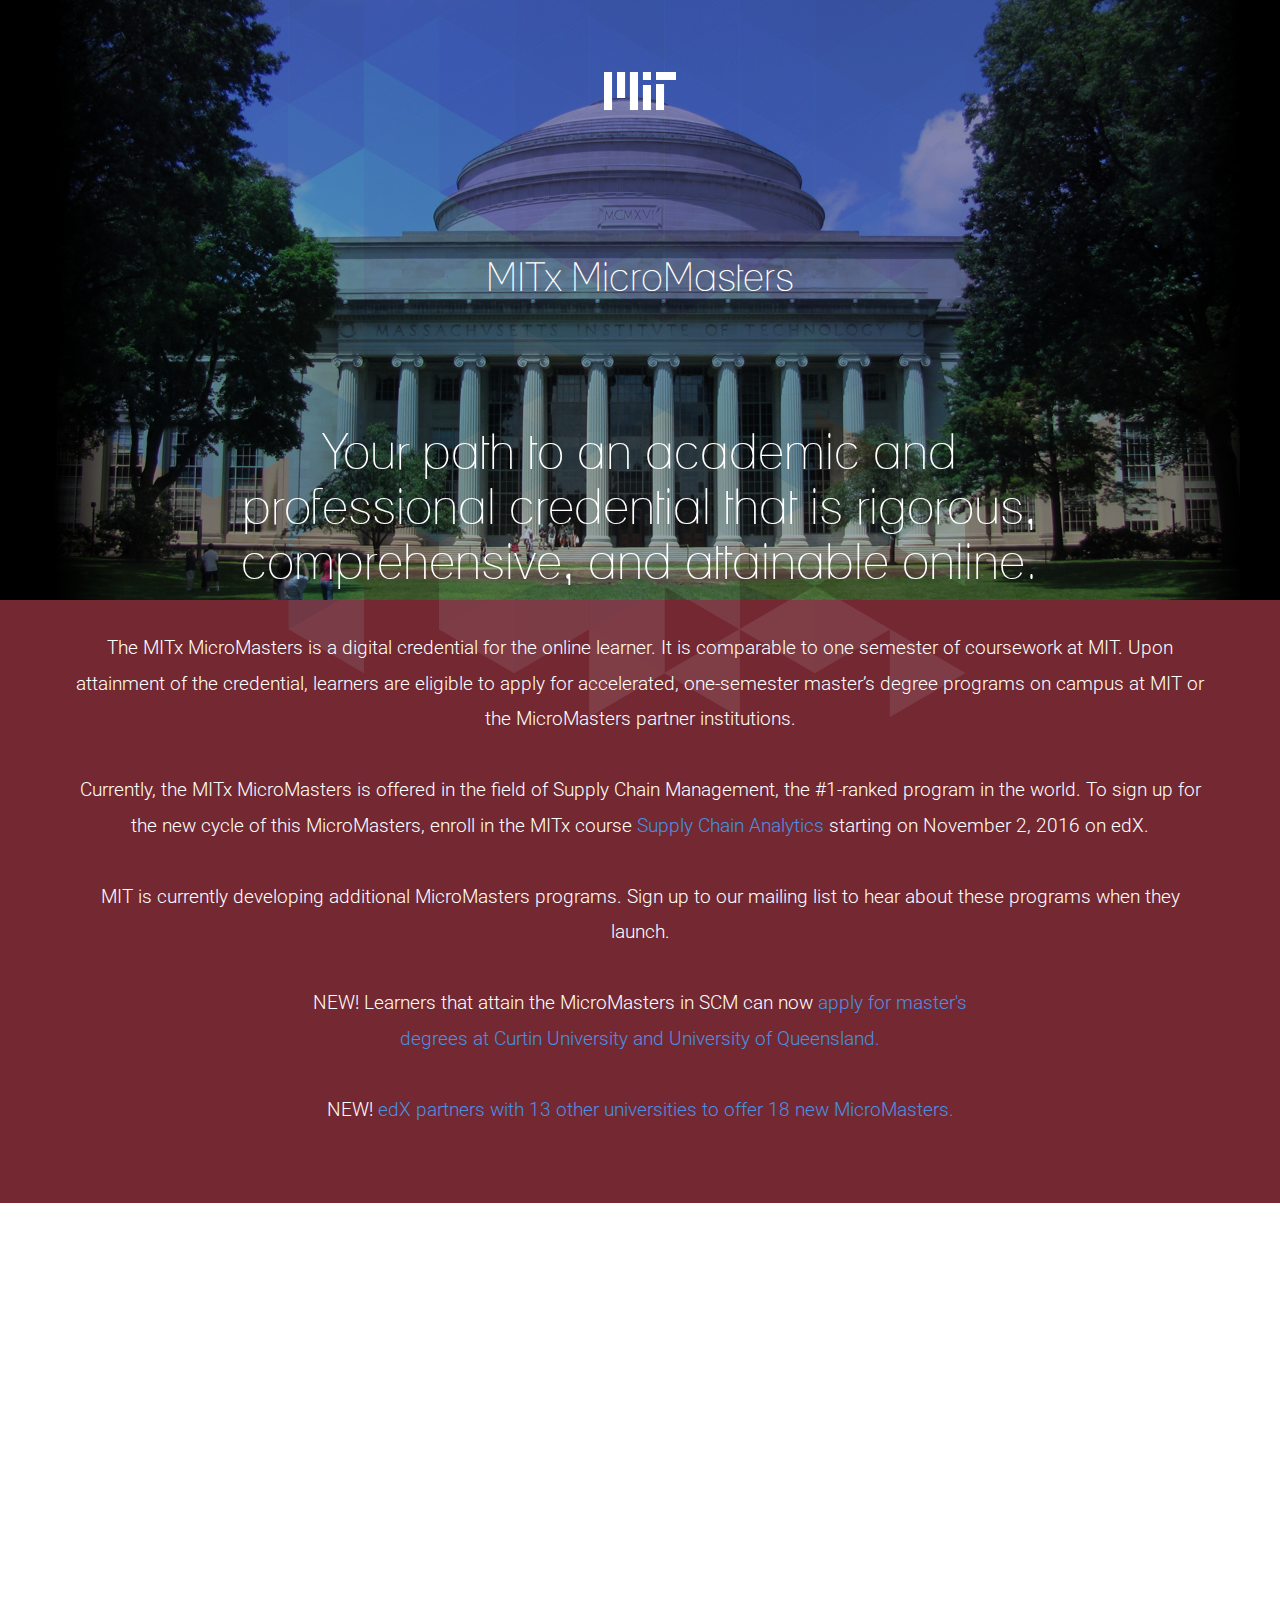
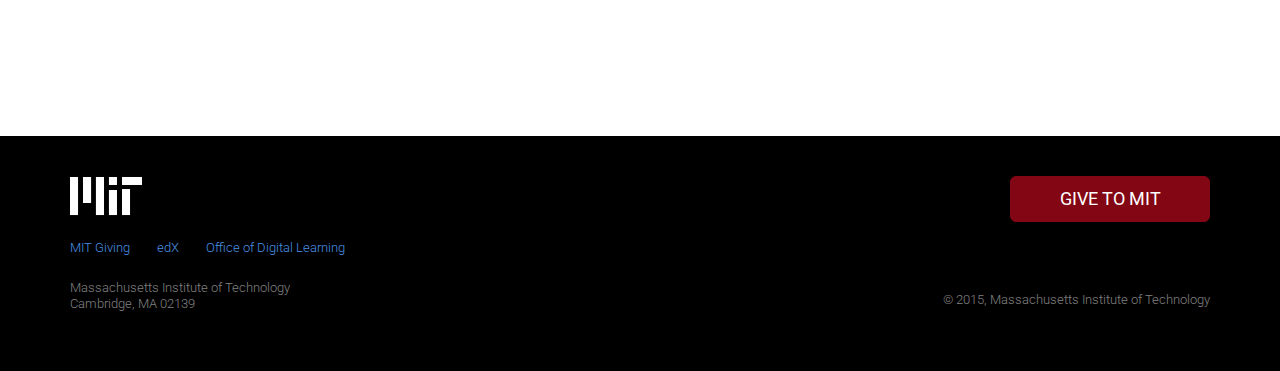
==== commit 977da34a: "updated for ODL open house 10/20/2016" ====
--- a/index.html
+++ b/index.html
@@ -54,8 +54,13 @@
         <div class="row home-contents">
             <div class="col-md-12 col-sm-12">
                 <div class="intro-section">
-                    <h1 class="intro wow fadeIn animated">MIT’s #1 ranked Supply Chain Management program, now delivered in additional new ways… </h1>
-
+                    <h1 class="intro wow fadeIn animated">
+                      MITx MicroMasters
+                    </h1>
+                    <h2 class="intro wow fadeIn animated">
+                      Your path to an academic and professional credential that is rigorous, comprehensive, and
+                      attainable online.
+                    </h2>
                 </div>
             </div>
 
@@ -68,27 +73,31 @@
         <div class="section-header wow fadeIn animated" data-wow-offset="120" data-wow-duration="2.5s">
 
             <div class="section-description">
-                The <a href="https://www.edx.org/micromasters/mitx-supply-chain-management?utm_campaign=mitx&utm_medium=referral&urm_content=mmweb-scm">MITx MicroMasters in Supply Chain Management (SCM)</a>
-                is a digital credential for the online learner. It is comparable to one semester of coursework at MIT. 
-                Upon attainment of the credential, learners are eligible to apply for an accelerated, one-semester 
-                master’s degree program in SCM on campus at MIT. 
-                <br/> <br/>
-
-                There is no application process for the MicroMasters credential. 
-                <br/>
-                The next course begins on November 2, 2016.
-                <a href="https://www.edx.org/course/supply-chain-analytics-mitx-ctl-sc0x?utm_campaign=mitx&utm_medium=partner-marketing&utm_source=referral&utm_content=mmweb-mm-scm">Enroll now</a>
+                The MITx MicroMasters is a digital credential for the online learner. It is comparable to one semester
+                of coursework at MIT. Upon attainment of the credential, learners are eligible to apply for
+                accelerated, one-semester master’s degree programs on campus at MIT or the MicroMasters partner
+                institutions.
+                <br/> <br/>
+
+                Currently, the MITx MicroMasters is offered in the field of Supply Chain Management, the #1-ranked
+                program in the world. To sign up for the new cycle of this MicroMasters, enroll in the MITx course
+                <a href="https://www.edx.org/course/supply-chain-analytics-mitx-ctl-sc0x">Supply Chain Analytics</a>
+                starting on November 2, 2016 on edX.
+                <br/> <br/>
+
+                MIT is currently developing additional MicroMasters programs.  Sign up to our mailing list to hear
+                about these programs when they launch.
                 <br/> <br/>
 
                 <p style="margin-left: 230px; margin-right: 230px;">
-                NEW! Learners that attain the MicroMasters in SCM can now 
-                <a href="http://news.mit.edu/2016/thirteen-universities-adopt-micromasters-and-launch-18-new-programs-via-edx-0920">apply for master's degrees at Curtin University and University of Queensland.</a>				
-                <br/> <br/>
-
-                NEW! <a href="https://www.edx.org/micromasters?utm_campaign=mitx&utm_medium=partner-marketing&utm_source=referral&utm_content=mmweb-mm-scm">edX partners with 13 other universities to offer 18 new MicroMasters.</a>		
+                NEW! Learners that attain the MicroMasters in SCM can now
+                <a href="http://news.mit.edu/2016/thirteen-universities-adopt-micromasters-and-launch-18-new-programs-via-edx-0920">apply for master's degrees at Curtin University and University of Queensland.</a>
+                <br/> <br/>
+
+                NEW! <a href="https://www.edx.org/micromasters?utm_campaign=mitx&utm_medium=partner-marketing&utm_source=referral&utm_content=mmweb-mm-scm">edX partners with 13 other universities to offer 18 new MicroMasters.</a>
                 <br/><br/>
 				</p>
-				
+
            </div>
         </div>
 
@@ -183,7 +192,7 @@
 
                 <p><strong>Questions?</strong><br>
                     Visit our <a href="http://scm.mit.edu/micromasters/faqs">FAQs</a> to learn more about this program. <br/>
-                    If you need additional information, please email <a href="mailto:micromasters-info@mit.edu">micromasters-info@mit.edu</a> 
+                    If you need additional information, please email <a href="mailto:micromasters-info@mit.edu">micromasters-info@mit.edu</a>
                 </p>
 
             </div>
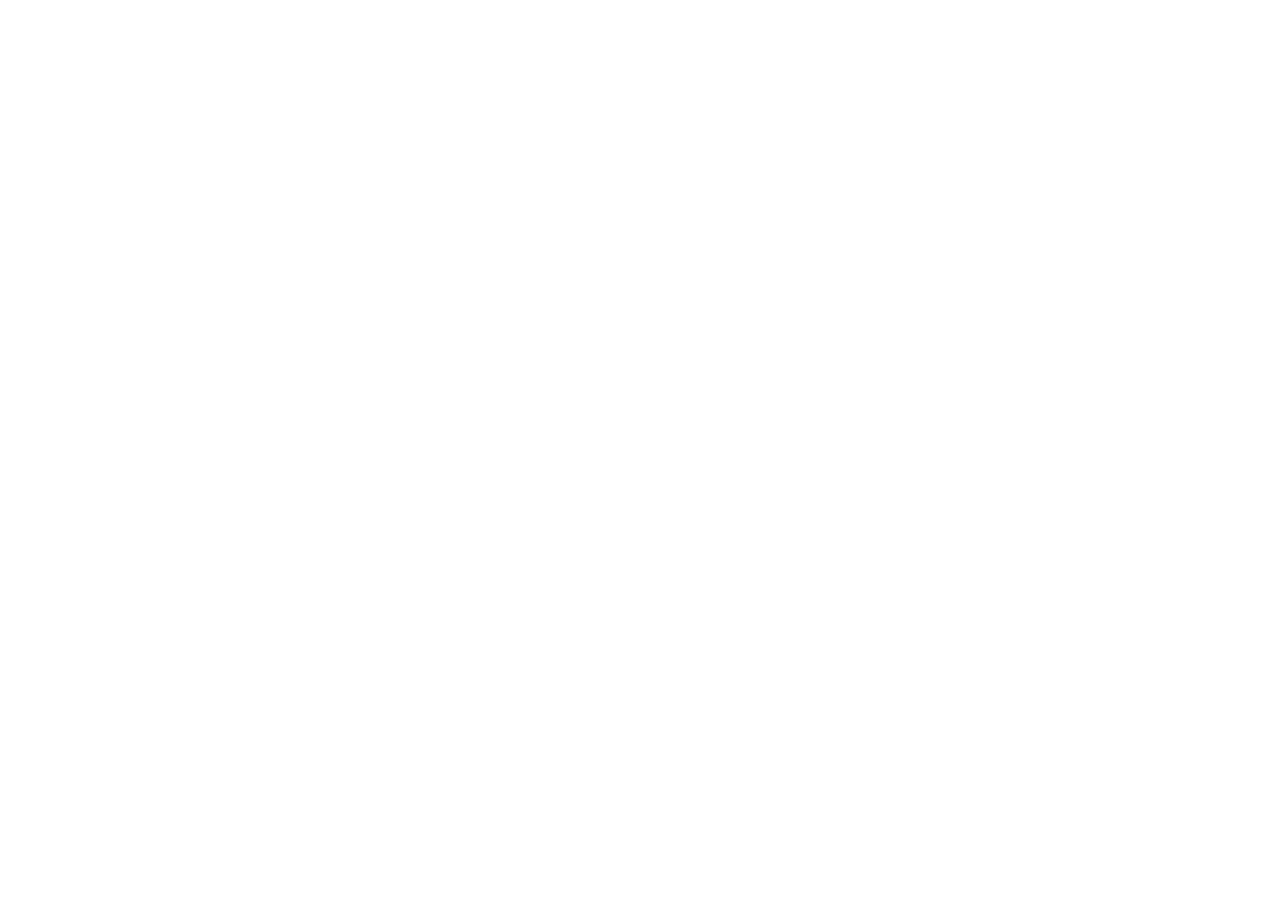
==== commit c9559fcf: "added redirect, to catch any users with old DNS" ====
--- a/index.html
+++ b/index.html
@@ -2,6 +2,7 @@
 <html lang="en">
 <head>
     <meta charset="UTF-8">
+    <meta http-equiv="refresh" content="0;URL='https://micromasters.herokuapp.com/'" />
     <meta name="description" content="">
     <meta name="keywords" content="">
     <meta name="author" content="">
@@ -57,10 +58,9 @@
                     <h1 class="intro wow fadeIn animated">
                       MITx MicroMasters
                     </h1>
-                    <h2 class="intro wow fadeIn animated">
-                      Your path to an academic and professional credential that is rigorous, comprehensive, and
-                      attainable online.
-                    </h2>
+                    <h1 class="intro wow fadeIn animated">
+                    	This site has move to <a href="https://micromasters.herokuapp.com">micromasters.mit.edu</a>
+                    </h1>
                 </div>
             </div>
 
@@ -81,7 +81,7 @@
 
                 Currently, the MITx MicroMasters is offered in the field of Supply Chain Management, the #1-ranked
                 program in the world. To sign up for the new cycle of this MicroMasters, enroll in the MITx course
-                <a href="https://www.edx.org/course/supply-chain-analytics-mitx-ctl-sc0x">Supply Chain Analytics</a>
+                <a href="https://www.edx.org/course/supply-chain-analytics-mitx-ctl-sc0x?utm_campaign=mitx&utm_medium=referral&urm_content=mmweb-scm">Supply Chain Analytics</a>
                 starting on November 2, 2016 on edX.
                 <br/> <br/>
 
@@ -205,7 +205,7 @@
     <div class="container">
         <div class="row">
             <div class="col-md-8"><img src="images/logo-mit-white.png" alt="">
-                <div class="footer-links"><a href="https://giving.mit.edu/explore/campus-student-life/digital-learning" target="_blank">MIT Giving</a> <a href="https://www.edx.org/" target="_blank">edX</a> <a href="https://odl.mit.edu/" target="_blank">Office of Digital Learning</a>
+                <div class="footer-links"><a href="https://giving.mit.edu/explore/campus-student-life/digital-learning" target="_blank">MIT Giving</a> <a href="https://www.edx.org/?utm_campaign=mitx&utm_medium=referral&urm_content=mmweb-scm" target="_blank">edX</a> <a href="https://odl.mit.edu/" target="_blank">Office of Digital Learning</a>
                 </div>
                 <div class="footer-address">
                     Massachusetts Institute of Technology<br> Cambridge, MA 02139
